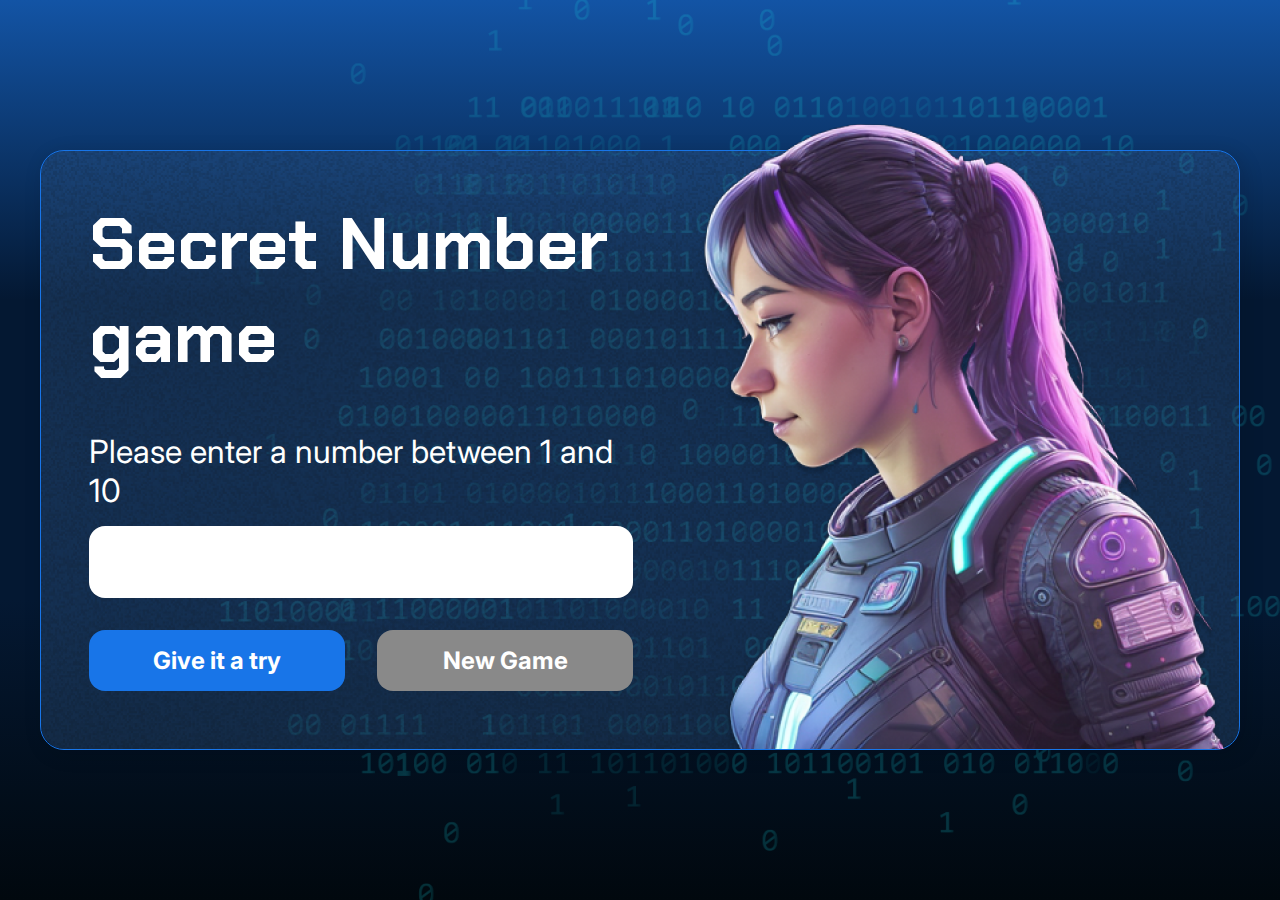
==== index.html @ 492fc40d "My First Code" ====
<!DOCTYPE html>
<html lang="pt-br">

<head>
    <meta charset="UTF-8">
    <meta name="viewport" content="width=device-width, initial-scale=1.0">
    <link rel="preconnect" href="https://fonts.googleapis.com">
    <link rel="preconnect" href="https://fonts.gstatic.com" crossorigin>
    <link href="https://fonts.googleapis.com/css2?family=Chakra+Petch:wght@700&family=Inter:wght@400;700&display=swap"
        rel="stylesheet">
    <link rel="stylesheet" href="style.css">
    <title>JS Game</title>
</head>

<body>

    <div class="container">
        <div class="container__contenido">
            <div class="container__informaciones">
                <div class="container__texto">
                    <h1></h1>
                    <p class="texto__parrafo"></p>
                </div>
                <input type="number" id="userValue" min="1" max="10" class="container__input">
                <div class="chute container__botones">
                    <button onclick="verifyAttempt();" class="container__boton">Give it a try</button>
                    <button onclick="restartGame();" class= "container__boton" id="reiniciar" disabled>New Game</button>
                </div>
            </div>
            <img src="./img/ia.png" alt="Una persona mirando a la izquierda" class="container__imagen-persona" />
        </div>
    </div>




    <script src="app.js"></script>
</body>

</html>
---- style.css ----
* {
    box-sizing: border-box;
    margin: 0;
    padding: 0;
    color: white;
}

body {
    background: linear-gradient(#1354A5 0%, #041832 33.33%, #041832 66.67%, #01080E 100%);
    height: 100vh;
    display: flex;
    align-items: center;
    justify-content: center;
}


body::before {
    background-image: url("img/code.png");
    background-repeat: no-repeat;
    background-position: right;
    content: "";
    display: block;
    position: absolute;
    width: 100%;
    height: 100%;
    opacity: 0.4;
}

.container {
    width: 1200px;
    height: 600px;
    display: flex;
    align-items: center;
    justify-content: space-between;
    border-radius: 24px;
    border: 1px solid #1875E8;
    box-shadow: 4px 4px 20px 0px rgba(1, 8, 14, 0.15);
    background-image: url("img/Ruido.png");
    background-size: 100% 100%;
    position: relative;
}


.container__contenido {
    display: flex;
    align-items: center;
    position: absolute;
    bottom: 0;
}

.container__informaciones {
    flex: 1;
    padding: 3rem;
}

.container__boton {
    border-radius: 16px;
    background: #1875E8;
    padding: 16px 24px;
    width: 100%;
    font-size: 24px;
    font-weight: 700;
    border: none;
    margin-top: 2rem;
}

.container__boton:disabled {
    background: #898989;
}

.container__texto {
    margin: 16px 0 16px 0;
}

.container__texto-azul {
    color: #1875E8;
}

.container__input {
    width: 100%;
    height: 72px;
    border-radius: 16px;
    background-color: #FFF;
    border: none;
    color: #1875E8;
    padding: 2rem;
    font-size: 24px;
    font-weight: 700;
    font-family: 'Inter', sans-serif;
}

.container__botones {
    display: flex;
    gap: 2em;
}

h1 {
    font-family: 'Chakra Petch', sans-serif;
    font-size: 72px;
    padding-bottom: 3rem;
}

p,
button {
    font-family: 'Inter', sans-serif;
}

.texto__parrafo {
    font-size: 32px;
    font-weight: 400;
}
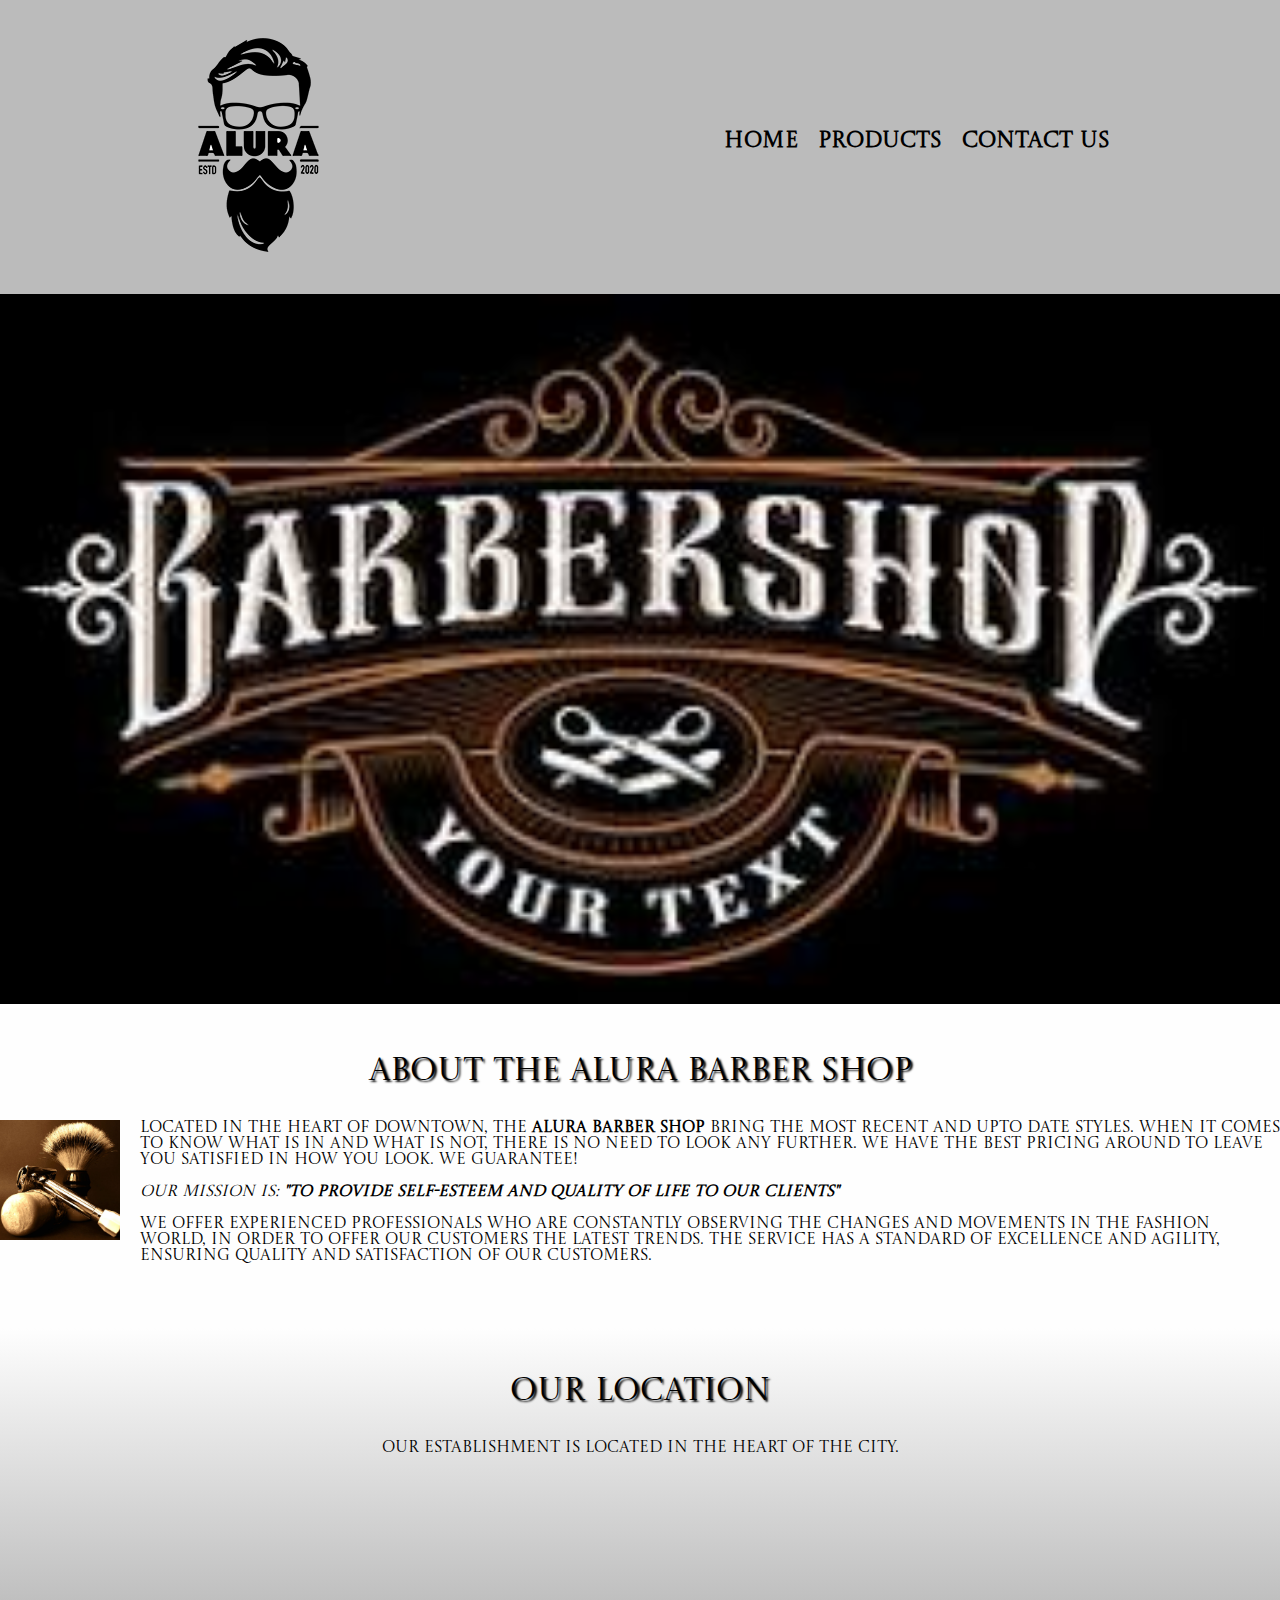
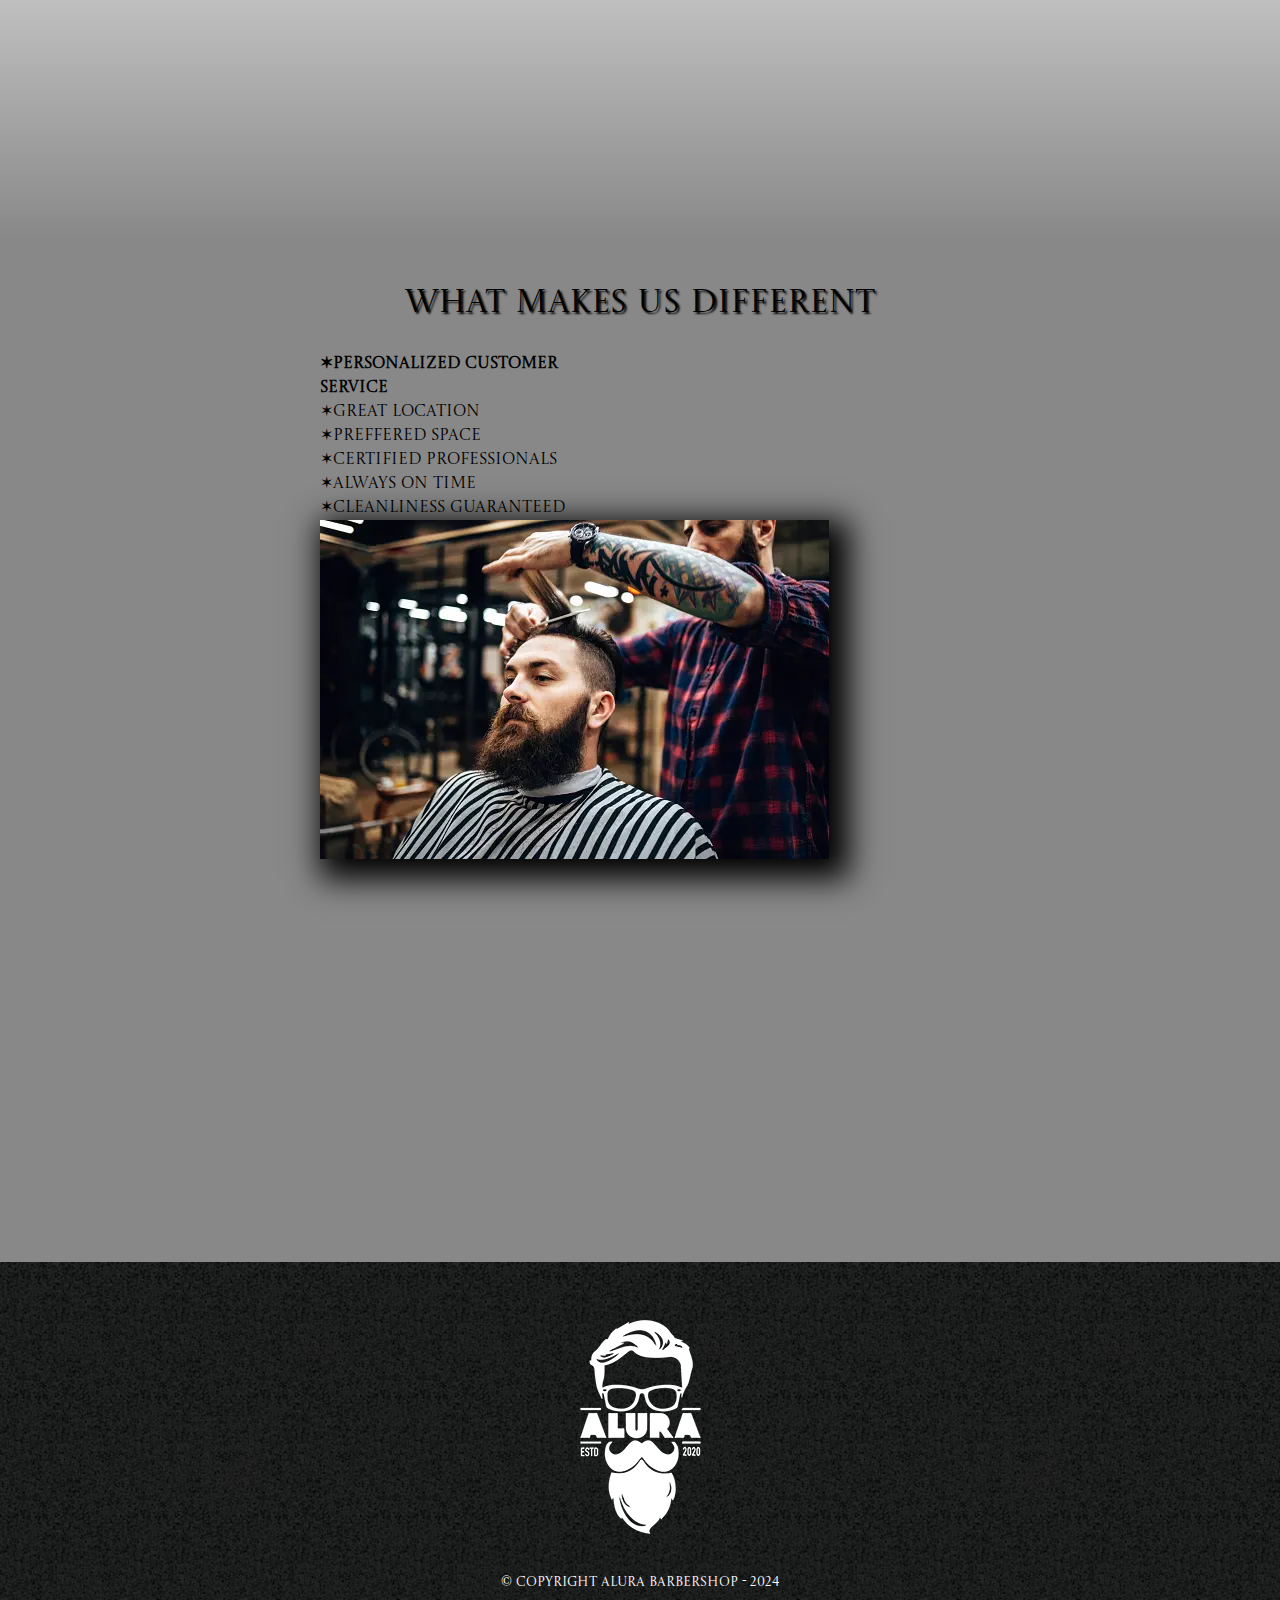
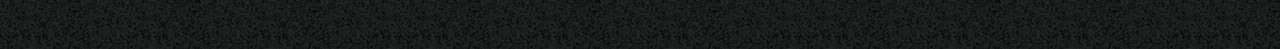
==== commit 471a27e4: "Add files via upload" ====
--- a/index.html
+++ b/index.html
@@ -1,40 +1,87 @@
-<!DOCTYPE html>
-<html lang="pt-br">
-
-<head>
-    <meta charset="UTF-8">
-    <meta name="viewport" content="width=device-width, initial-scale=1.0">
-    <link rel="preconnect" href="https://fonts.googleapis.com">
-    <link rel="preconnect" href="https://fonts.gstatic.com" crossorigin>
-    <link href="https://fonts.googleapis.com/css2?family=Chakra+Petch:wght@700&family=Inter:wght@400;700&display=swap"
-        rel="stylesheet">
-    <link rel="stylesheet" href="style.css">
-    <title>JS Game</title>
-</head>
-
-<body>
-
-    <div class="container">
-        <div class="container__contenido">
-            <div class="container__informaciones">
-                <div class="container__texto">
-                    <h1></h1>
-                    <p class="texto__parrafo"></p>
-                </div>
-                <input type="number" id="userValue" min="1" max="10" class="container__input">
-                <div class="chute container__botones">
-                    <button onclick="verifyAttempt();" class="container__boton">Give it a try</button>
-                    <button onclick="restartGame();" class= "container__boton" id="reiniciar" disabled>New Game</button>
-                </div>
-            </div>
-            <img src="./img/ia.png" alt="Una persona mirando a la izquierda" class="container__imagen-persona" />
-        </div>
-    </div>
-
-
-
-
-    <script src="app.js"></script>
-</body>
-
+<!DOCTYPE html>
+
+<html lang="en">
+
+    <head>
+
+        <meta charset="UTF-8">
+        <meta name="viewport" content="width=device-width">
+        <title>Alura Barber Shop</title>
+        <link rel="stylesheet" href="reset.css">
+        <link rel="stylesheet" href="style.css">
+        <link rel="preconnect" href="https://fonts.googleapis.com">
+        <link rel="preconnect" href="https://fonts.gstatic.com" crossorigin>
+        <link href="https://fonts.googleapis.com/css2?family=Castoro+Titling&display=swap" rel="stylesheet">
+
+        
+    </head>
+
+    <body>
+
+        <header>
+            <div class="box">
+                <h1> <img src="imagenes/logo.png"> </h1>
+                <nav>
+                    <ul> 
+                        <li> <a href="index.html">Home</a></li>
+                        <li> <a href="products.html">Products</a></li>
+                        <li> <a href="contact.html">Contact Us</a></li>
+                    </ul>
+                </nav>
+            </div>
+        </header>
+
+        <img class="banner" src="banner/banner.jpg">
+
+        <main>
+            <section class="primary">
+
+            <h2 class="main-title">About the Alura Barber Shop</h2>
+
+            <img class="utility" src="imagenes/utility.jpg" alt="Barbers work tools">
+    
+            <p>Located in the heart of Downtown, the <strong>Alura Barber Shop</strong> bring the most recent and upto date styles. When it comes to know what is in and what is not, there is no need to look any further. We have the best pricing around to leave you satisfied in how you look. We Guarantee!</p>
+    
+            <p id="mission"><em>Our Mission is: <strong>"To provide self-esteem and quality of life to our clients"</strong></em></p>
+    
+            <p> We offer experienced professionals who are constantly observing the changes and movements in the fashion world, in order to offer our customers the latest trends. The service has a standard of excellence and agility, ensuring quality and satisfaction of our customers.</p> 
+    
+            </section>
+            <section class="map">
+                <h3 class="main-title"> Our Location</h3>
+                <p> Our establishment is located in the heart of the city.</p>
+
+                <div class="map-content">
+                    <iframe src="https://www.google.com/maps/embed?pb=!1m18!1m12!1m3!1d3656.407977726848!2d-46.637213023882765!3d-23.589697062635306!2m3!1f0!2f0!3f0!3m2!1i1024!2i768!4f13.1!3m3!1m2!1s0x94ce5bd9bb943bf5%3A0x6f642995c970f0fe!2scaelum%20alura!5e0!3m2!1sen!2smx!4v1710788426961!5m2!1sen!2smx" width="100%" height="300" style="border:0;" allowfullscreen="" loading="lazy" referrerpolicy="no-referrer-when-downgrade"></iframe>
+                </div>  
+            </section>
+
+            <section class="diferences">
+    
+            <h3 class="main-title">What Makes Us Different</h3>
+    
+            <div class="differences-content">
+                <ul class="list-differences">
+                    <li class="items">Personalized customer service</li>
+                    <li class="items">Great Location </li>
+                    <li class="items">Preffered Space</li>
+                    <li class="items">Certified Professionals</li>
+                    <li class="items">Always on Time</li>
+                    <li class="items">Cleanliness Guaranteed</li>
+                </ul><img src="differences/differences.jpg" class="diffImages">
+            </div>
+            <div class="video">
+                <iframe width="100%" height="315" src="https://www.youtube.com/embed/C6jZtwxYNVM?si=eQJ6xV3gLVHhB0sP" title="YouTube video player" frameborder="0" allow="accelerometer; autoplay; clipboard-write; encrypted-media; gyroscope; picture-in-picture; web-share" allowfullscreen></iframe>
+                </div>
+
+        </section>    
+        </main>
+
+   
+
+    <footer>
+        <img src="imagenes/logo-blanco.png" alt="Alura Barbershop Logo">
+        <p class="copyright">&copy; Copyright Alura Barbershop - 2024</p>
+    </footer>
+    </body>
 </html>--- a/style.css
+++ b/style.css
@@ -1,111 +1,267 @@
-* {
-    box-sizing: border-box;
-    margin: 0;
-    padding: 0;
-    color: white;
-}
-
-body {
-    background: linear-gradient(#1354A5 0%, #041832 33.33%, #041832 66.67%, #01080E 100%);
-    height: 100vh;
-    display: flex;
-    align-items: center;
-    justify-content: center;
-}
-
-
-body::before {
-    background-image: url("img/code.png");
-    background-repeat: no-repeat;
-    background-position: right;
-    content: "";
-    display: block;
-    position: absolute;
-    width: 100%;
-    height: 100%;
-    opacity: 0.4;
-}
-
-.container {
-    width: 1200px;
-    height: 600px;
-    display: flex;
-    align-items: center;
-    justify-content: space-between;
-    border-radius: 24px;
-    border: 1px solid #1875E8;
-    box-shadow: 4px 4px 20px 0px rgba(1, 8, 14, 0.15);
-    background-image: url("img/Ruido.png");
-    background-size: 100% 100%;
-    position: relative;
-}
-
-
-.container__contenido {
-    display: flex;
-    align-items: center;
-    position: absolute;
-    bottom: 0;
-}
-
-.container__informaciones {
-    flex: 1;
-    padding: 3rem;
-}
-
-.container__boton {
-    border-radius: 16px;
-    background: #1875E8;
-    padding: 16px 24px;
-    width: 100%;
-    font-size: 24px;
-    font-weight: 700;
-    border: none;
-    margin-top: 2rem;
-}
-
-.container__boton:disabled {
-    background: #898989;
-}
-
-.container__texto {
-    margin: 16px 0 16px 0;
-}
-
-.container__texto-azul {
-    color: #1875E8;
-}
-
-.container__input {
-    width: 100%;
-    height: 72px;
-    border-radius: 16px;
-    background-color: #FFF;
-    border: none;
-    color: #1875E8;
-    padding: 2rem;
-    font-size: 24px;
-    font-weight: 700;
-    font-family: 'Inter', sans-serif;
-}
-
-.container__botones {
-    display: flex;
-    gap: 2em;
-}
-
-h1 {
-    font-family: 'Chakra Petch', sans-serif;
-    font-size: 72px;
-    padding-bottom: 3rem;
-}
-
-p,
-button {
-    font-family: 'Inter', sans-serif;
-}
-
-.texto__parrafo {
-    font-size: 32px;
-    font-weight: 400;
+.castoro-titling-regular {
+    font-family: "Castoro Titling", serif;
+    font-weight: 400;
+    font-style: normal;
+  }
+  body{
+    font-family: "Castoro Titling", serif;
+  }
+
+header{
+    background-color: #BBBBBB;
+    padding: 20px 0;
+}
+
+.box{
+    position: relative;
+    width: 940px;
+    margin: 0 auto;
+}
+
+nav{
+    position: absolute;
+    top: 110px;
+    right: 0;
+}
+
+nav li{
+    display: inline;
+    margin:  0 0 0 15px
+}
+
+nav a{
+    text-transform: uppercase;
+    color: black;
+    font-weight: bold;
+    font-size: 22px;    
+    text-decoration: none;
+}
+
+nav a:hover{
+    color: #c78c19;
+    text-decoration: underline;
+}
+
+.products{
+    width: 940px;
+    margin: 0 auto;
+    padding: 50px;
+}
+
+.products li{
+    display: inline-block;
+    text-align: center;
+    width: 30%;
+    vertical-align: top;
+    margin: 0 1.5%;
+    padding: 30px 20px;
+    box-sizing: border-box;
+    border: 2px solid black;
+    border-radius: 10px;
+}
+
+.products li:hover{
+   border-color: #c78c19;
+}
+
+.products li:active{
+    border-color: green;
+}
+
+.products h2{
+    font-size: 30px;
+    font-weight: bold;
+}
+
+.products li:hover h2{
+    border-color: #c78c19;
+    font-size: 33px;
+}
+
+.product-description{
+    font-size: 18px;
+}
+
+.product-price{
+    font-size: 20px;
+    font-weight: bold;
+    margin-top: 10px;
+}
+
+footer{
+    text-align: center;
+    background: url(imagenes/bg.jpg);
+    padding: 40px;
+}
+.copyright{
+    color: white;
+    font-size: 13px;
+    margin: 20px;
+}
+
+
+form{
+    margin: 40px 0
+}
+
+form label, form legend{
+    display: block;
+    font-size: 20px;
+    margin: 0 0 10px
+}
+
+.input-pattern{
+    display: block;
+    margin: 0 0 20px;
+    padding: 10px 25px;
+    width: 50%;
+}
+
+.checkbox{
+    margin:20px 0;
+}
+
+.submit{
+    padding: 15px 0;
+    width: 40%;
+    font-size: 18;
+    font-weight: bold;
+    color: white;
+    background-color: orange;
+    border: none;
+    border-radius: 5px;
+    transition: 1s all;
+    cursor: pointer;
+   
+}
+
+.submit:hover{
+    background-color: darkorange;
+}
+
+table{
+    margin: 40px 40px;
+}
+
+thead{
+    background: grey;
+    color: white;
+    font-weight: bold;
+}
+
+td, th{
+    border: 1px solid black;
+    padding: 8px 15px;
+}
+
+
+/*CSS For the Home page*/
+
+.banner{
+    width: 100%;
+}
+
+.primary{
+    padding: 3em 0;
+    background: #FEFEFE;
+    margin: 0 auto;
+}
+
+.main-title{
+    text-align: center;
+    font-size: 2em;
+    margin: 0 0 1em;
+    clear: left;
+    text-shadow: 2px 2px 2px black;
+}
+
+.primary p{
+    margin: 0 0 1em;
+}
+
+.primary strong{
+    font-weight: bold;
+}
+
+.primary em{
+    font-style: italic;
+}
+
+.utility{
+    width: 120px;
+    float: left;
+    margin: 0 20px 20px 0;
+}
+
+.map{
+    padding: 3em 0;
+    background: linear-gradient(#FEFEFE, #888888);
+}
+
+
+.map p{
+    margin: 0 0 2em;
+    text-align: center;
+}
+
+.map-content{
+    width: 940px;
+    margin: 0 auto;
+}
+
+.diferences{
+    padding: 3em 0;
+    background: #888888;
+}
+
+.differences-content{
+    width: 640px;
+    margin: 0 auto;
+}
+
+.list-differences{
+    width: 40%;
+    display: inline-block;
+    vertical-align: top;
+}
+
+.items {
+    line-height: 1.5;
+}
+
+.items:before{
+    content: "\2736";
+}
+
+.items:first-child{
+    font-weight: bold;
+}
+
+.diffImages{
+    transition: 400ms;
+    box-shadow: 10px 10px 30px 10px black;
+}
+
+.diffImages:hover{
+    opacity: 0.3;
+}
+
+.video{
+    width: 560px;
+    margin: 1em auto;
+}
+
+@media screen and (max-width:480px){
+    h1{
+        text-align: center;
+    }
+    nav{
+        position: static;
+    }
+    .box, .primary, .map-content, .diferences, .video{
+        width: auto;
+    }
+    .list-differences, .diffImages{
+        width: 100%;
+    }
 }